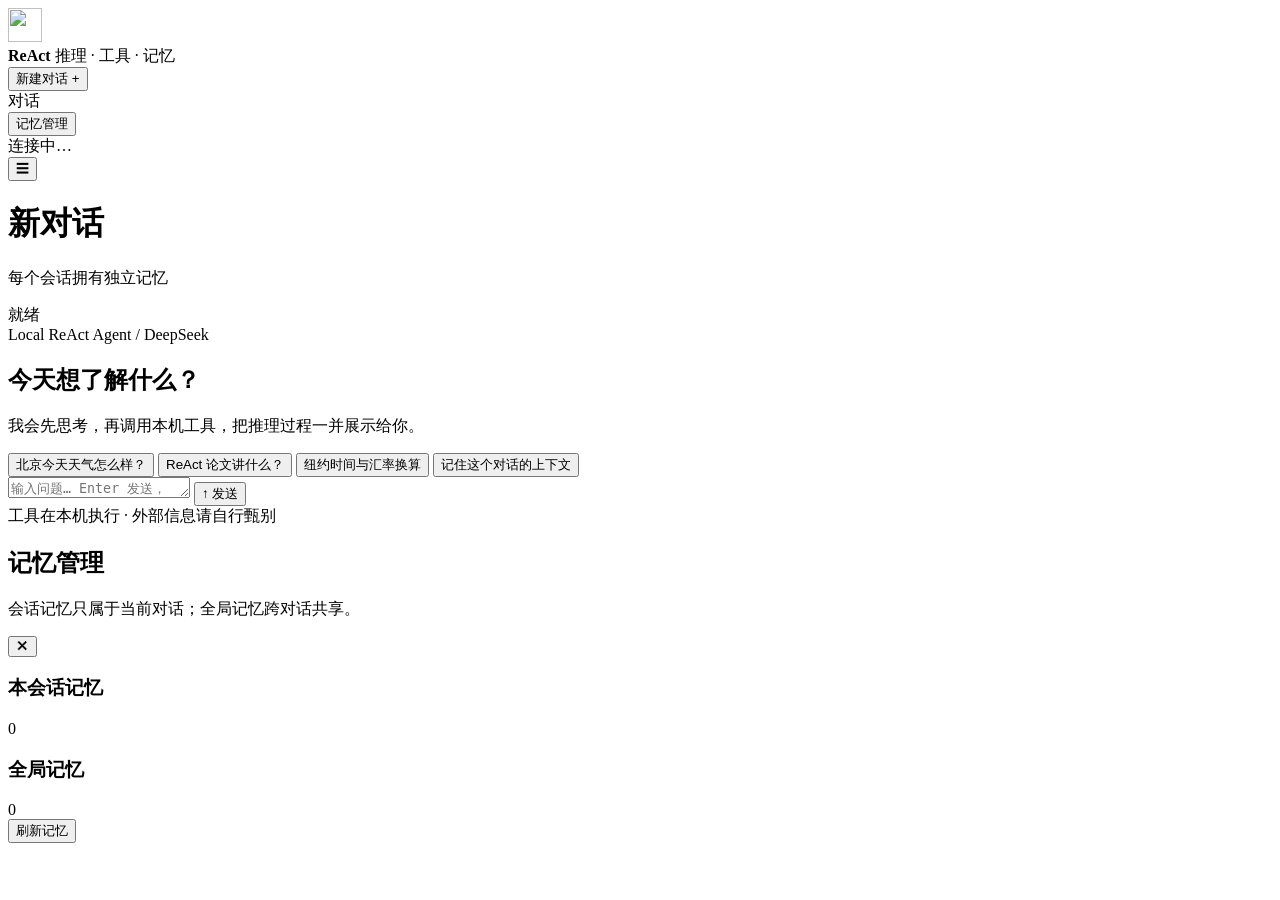
==== web/index.html @ b587f4d8 "完成从头开始的本地agent" ====
<!DOCTYPE html>
<html lang="zh-CN">
<head>
  <meta charset="utf-8">
  <meta name="viewport" content="width=device-width, initial-scale=1">
  <title>ReAct Agent · 本地智能体</title>
  <meta name="description" content="本地 ReAct 智能体：工具调用、会话记忆与推理轨迹。">
  <meta name="theme-color" content="#ad3f2c">
  <link rel="icon" href="/static/icon.svg" type="image/svg+xml">
  <link rel="icon" href="/static/favicon.ico" sizes="any">
  <link rel="apple-touch-icon" href="/static/apple-touch-icon.png">
  <link rel="manifest" href="/static/manifest.webmanifest">
  <link rel="stylesheet" href="/static/style.css">
</head>
<body>
  <div class="app">
    <aside class="sidebar" id="sidebar">
      <div class="brand">
        <img class="brand-mark" src="/static/icon.svg" width="34" height="34" alt="">
        <div class="brand-text">
          <strong>ReAct</strong>
          <span>推理 · 工具 · 记忆</span>
        </div>
      </div>

      <button class="new-chat" id="new-session" type="button">
        <span>新建对话</span>
        <span class="plus">+</span>
      </button>

      <div class="section-label">对话</div>
      <nav class="session-list" id="session-list"></nav>

      <div class="sidebar-footer">
        <button class="ghost-btn" id="open-memory" type="button">
          <span class="memory-swatch"></span> 记忆管理
        </button>
        <div class="model-info" id="model-info">连接中…</div>
      </div>
    </aside>

    <main class="main">
      <header class="topbar">
        <button class="icon-btn mobile-only" id="toggle-sidebar" type="button" aria-label="打开侧栏">☰</button>
        <div class="title-wrap">
          <h1 id="session-title">新对话</h1>
          <p id="session-subtitle">每个会话拥有独立记忆</p>
        </div>
        <div class="status ready" id="status"><span class="dot"></span><span id="status-text">就绪</span></div>
      </header>

      <section class="messages" id="messages">
        <div class="welcome" id="welcome">
          <div class="welcome-kicker">Local ReAct Agent / DeepSeek</div>
          <h2>今天想了解什么？</h2>
          <p>我会先思考，再调用本机工具，把推理过程一并展示给你。</p>
          <div class="suggestions">
            <button type="button" data-prompt="北京今天天气怎么样？未来三天呢？">北京今天天气怎么样？</button>
            <button type="button" data-prompt="介绍一下 ReAct 论文的核心思想">ReAct 论文讲什么？</button>
            <button type="button" data-prompt="现在纽约几点？100 美元合多少人民币？">纽约时间与汇率换算</button>
            <button type="button" data-prompt="记住：我在这个对话里正在做 ReAct 智能体项目">记住这个对话的上下文</button>
          </div>
        </div>
      </section>

      <form class="composer" id="composer">
        <div class="composer-box">
          <textarea id="input" rows="1" placeholder="输入问题… Enter 发送，Shift+Enter 换行"></textarea>
          <button type="submit" class="send-btn" id="send" aria-label="发送">
            <span class="send-icon">↑</span>
            <span class="send-label">发送</span>
          </button>
        </div>
        <div class="composer-hint">工具在本机执行 · 外部信息请自行甄别</div>
      </form>
    </main>

    <div class="scrim" id="scrim"></div>
  </div>

  <aside class="drawer" id="memory-drawer" aria-hidden="true">
    <div class="drawer-head">
      <div>
        <h2>记忆管理</h2>
        <p>会话记忆只属于当前对话；全局记忆跨对话共享。</p>
      </div>
      <button class="icon-btn" id="close-memory" type="button" aria-label="关闭">✕</button>
    </div>
    <div class="drawer-body">
      <section class="memory-section">
        <div class="memory-head">
          <h3><span class="memory-dot session"></span> 本会话记忆</h3>
          <span class="count" id="session-memory-count">0</span>
        </div>
        <div class="memory-list" id="session-memory-list"></div>
      </section>
      <section class="memory-section">
        <div class="memory-head">
          <h3><span class="memory-dot global"></span> 全局记忆</h3>
          <span class="count" id="global-memory-count">0</span>
        </div>
        <div class="memory-list" id="global-memory-list"></div>
      </section>
      <button class="ghost-btn wide" id="refresh-memory" type="button">刷新记忆</button>
    </div>
  </aside>

  <div class="toast" id="toast"></div>
  <script src="/static/app.js"></script>
</body>
</html>
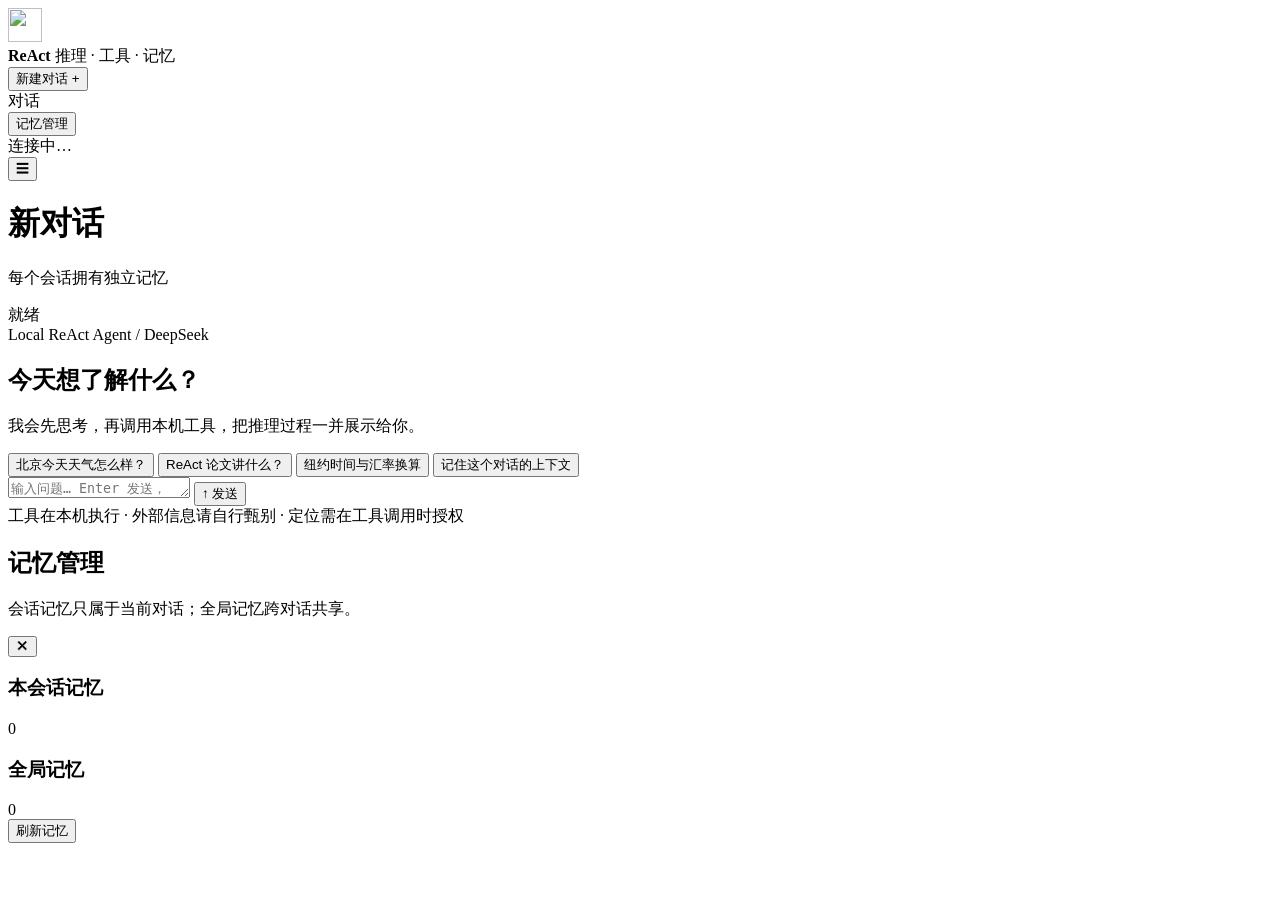
==== commit d22f054e: "feat(config): 添加向量记忆和位置权限配置选项 新增向量记忆相关配置参数，包括： - VECTOR_MEMORY_ENABLED: 控制本地向量记忆索引开关 - VECTOR_DIM: 向" ====
--- a/web/index.html
+++ b/web/index.html
@@ -10,7 +10,7 @@
   <link rel="icon" href="/static/favicon.ico" sizes="any">
   <link rel="apple-touch-icon" href="/static/apple-touch-icon.png">
   <link rel="manifest" href="/static/manifest.webmanifest">
-  <link rel="stylesheet" href="/static/style.css">
+  <link rel="stylesheet" href="/static/style.css?v=20261024c">
 </head>
 <body>
   <div class="app">
@@ -64,6 +64,16 @@
       </section>
 
       <form class="composer" id="composer">
+        <div class="permission-card" id="location-permission" hidden>
+          <div class="permission-copy">
+            <strong>位置权限请求</strong>
+            <span>Agent 想调用 <code>get_location</code> 获取你的设备位置。坐标只用于本次请求，不会保存。</span>
+          </div>
+          <div class="permission-actions">
+            <button type="button" class="permission-allow" id="location-allow">允许一次</button>
+            <button type="button" class="permission-deny" id="location-deny">拒绝</button>
+          </div>
+        </div>
         <div class="composer-box">
           <textarea id="input" rows="1" placeholder="输入问题… Enter 发送，Shift+Enter 换行"></textarea>
           <button type="submit" class="send-btn" id="send" aria-label="发送">
@@ -71,7 +81,9 @@
             <span class="send-label">发送</span>
           </button>
         </div>
-        <div class="composer-hint">工具在本机执行 · 外部信息请自行甄别</div>
+        <div class="composer-hint">
+          <span>工具在本机执行 · 外部信息请自行甄别 · 定位需在工具调用时授权</span>
+        </div>
       </form>
     </main>
 
@@ -106,6 +118,6 @@
   </aside>
 
   <div class="toast" id="toast"></div>
-  <script src="/static/app.js"></script>
+  <script src="/static/app.js?v=20261024c"></script>
 </body>
 </html>
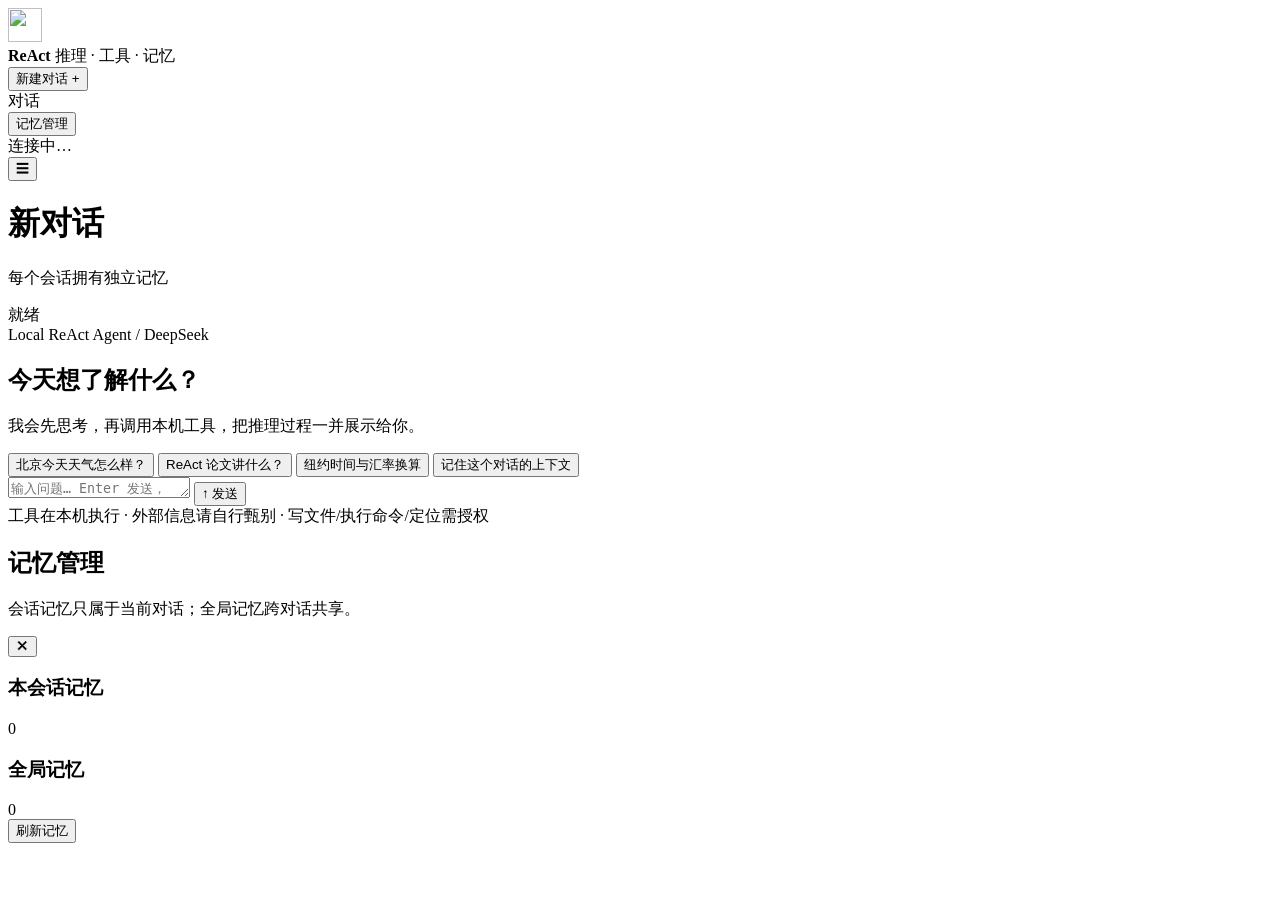
==== commit fdab3a2a: "feat(tools): 添加文件编辑和命令执行工具并增强安全控制 - 新增 edit_file 工具，支持精确文本替换编辑，需用户授权 - 新增 run_command 工具，支持执行 shell " ====
--- a/web/index.html
+++ b/web/index.html
@@ -74,6 +74,16 @@
             <button type="button" class="permission-deny" id="location-deny">拒绝</button>
           </div>
         </div>
+        <div class="permission-card" id="tool-permission" hidden>
+          <div class="permission-copy">
+            <strong id="tool-permission-title">工具权限请求</strong>
+            <span id="tool-permission-detail">Agent 想执行一项本机操作。</span>
+          </div>
+          <div class="permission-actions">
+            <button type="button" class="permission-allow" id="tool-allow">允许一次</button>
+            <button type="button" class="permission-deny" id="tool-deny">拒绝</button>
+          </div>
+        </div>
         <div class="composer-box">
           <textarea id="input" rows="1" placeholder="输入问题… Enter 发送，Shift+Enter 换行"></textarea>
           <button type="submit" class="send-btn" id="send" aria-label="发送">
@@ -82,7 +92,7 @@
           </button>
         </div>
         <div class="composer-hint">
-          <span>工具在本机执行 · 外部信息请自行甄别 · 定位需在工具调用时授权</span>
+          <span>工具在本机执行 · 外部信息请自行甄别 · 写文件/执行命令/定位需授权</span>
         </div>
       </form>
     </main>
@@ -118,6 +128,6 @@
   </aside>
 
   <div class="toast" id="toast"></div>
-  <script src="/static/app.js?v=20261024c"></script>
+  <script src="/static/app.js?v=20261027a"></script>
 </body>
 </html>
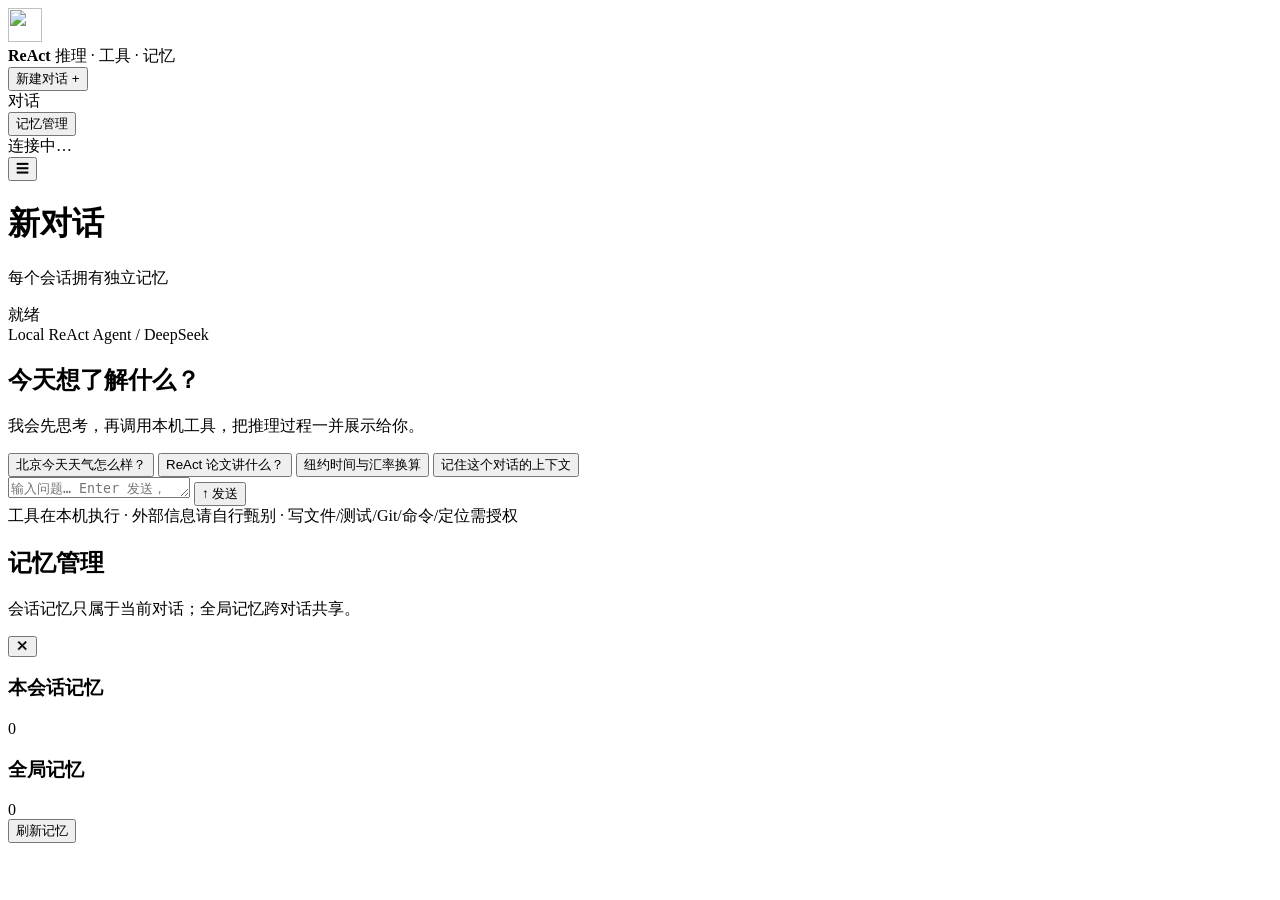
==== commit 08a8694a: "feat(tools): 新增自进化工具集并扩展安全权限控制 - 新增 apply_patch、move_file、delete_file 文件操作工具 - 新增 run_tests 和 git 工具" ====
--- a/web/index.html
+++ b/web/index.html
@@ -92,7 +92,7 @@
           </button>
         </div>
         <div class="composer-hint">
-          <span>工具在本机执行 · 外部信息请自行甄别 · 写文件/执行命令/定位需授权</span>
+          <span>工具在本机执行 · 外部信息请自行甄别 · 写文件/测试/Git/命令/定位需授权</span>
         </div>
       </form>
     </main>
